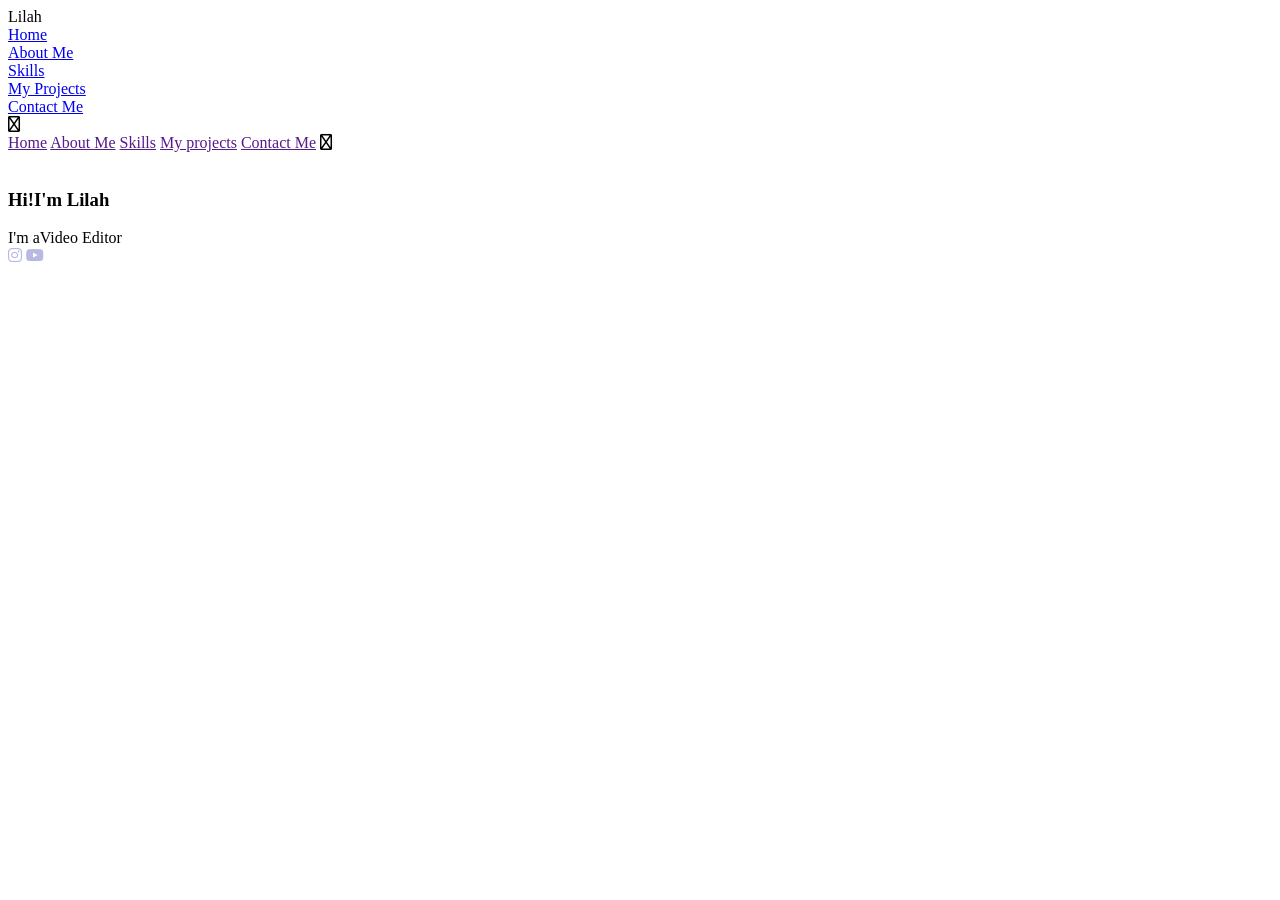
==== index.html @ d29da7fa "commit" ====
<!DOCTYPE html>
<html lang="en">
<head>
    <meta charset="UTF-8">
    <meta name="viewport" content="width=device-width, initial-scale=1.0">
    <link rel="stylesheet" href="https://cdnjs.cloudflare.com/ajax/libs/font-awesome/6.7.2/css/all.min.css">
    <title>Lilah portfolio</title>
</head>
<body>
    <nav>
        <div class="nav-container">
            <div class="logo">
                <span>Lilah</span>
            </div>
            <div class="links">
                <div class="link"><a href="#">Home</a></div>
                <div class="link"><a href="#">About Me</a></div>
                <div class="link"><a href="#">Skills</a></div>
                <div class="link"><a href="#">My Projects</a></div>
                <div class="link"><a href="#">Contact Me</a></div>
                <div class="link contact-btn"><a href="#"></a></div>
            </div>
            <i class="fa-regular fa-bars hamburg"></i>
        </div>
        <div class="dropdown">
            <div class="links">
                <a href="">Home</a>
                <a href="">About Me</a>
                <a href="">Skills</a>
                <a href="">My projects</a>
                <a href="">Contact Me</a>
                <i class="fa-regular fa-xmark cancel"></i>
            </div>
        </div>
        <section>
            <div class="main-container">
                <div class="image">
                    <img src="" alt="">
                </div>
                <div class="content">
                    <h1>Hi!I'm <span>Lilah</span></h1>
                    <div class="typewriter">I'm a<span>Video Editor</span></div>
                    <div class="social-links">
                        <a href="#"><i class="fa-brands fa-instagram" style="color: #b6b9e2;"></i></a>
                        <a href="#"><i class="fa-brands fa-youtube" style="color: #b6b9e2;"></i></a>
                    </div>
                </div>
            </div>
        </section>
    </nav>
    
</body>
</html>
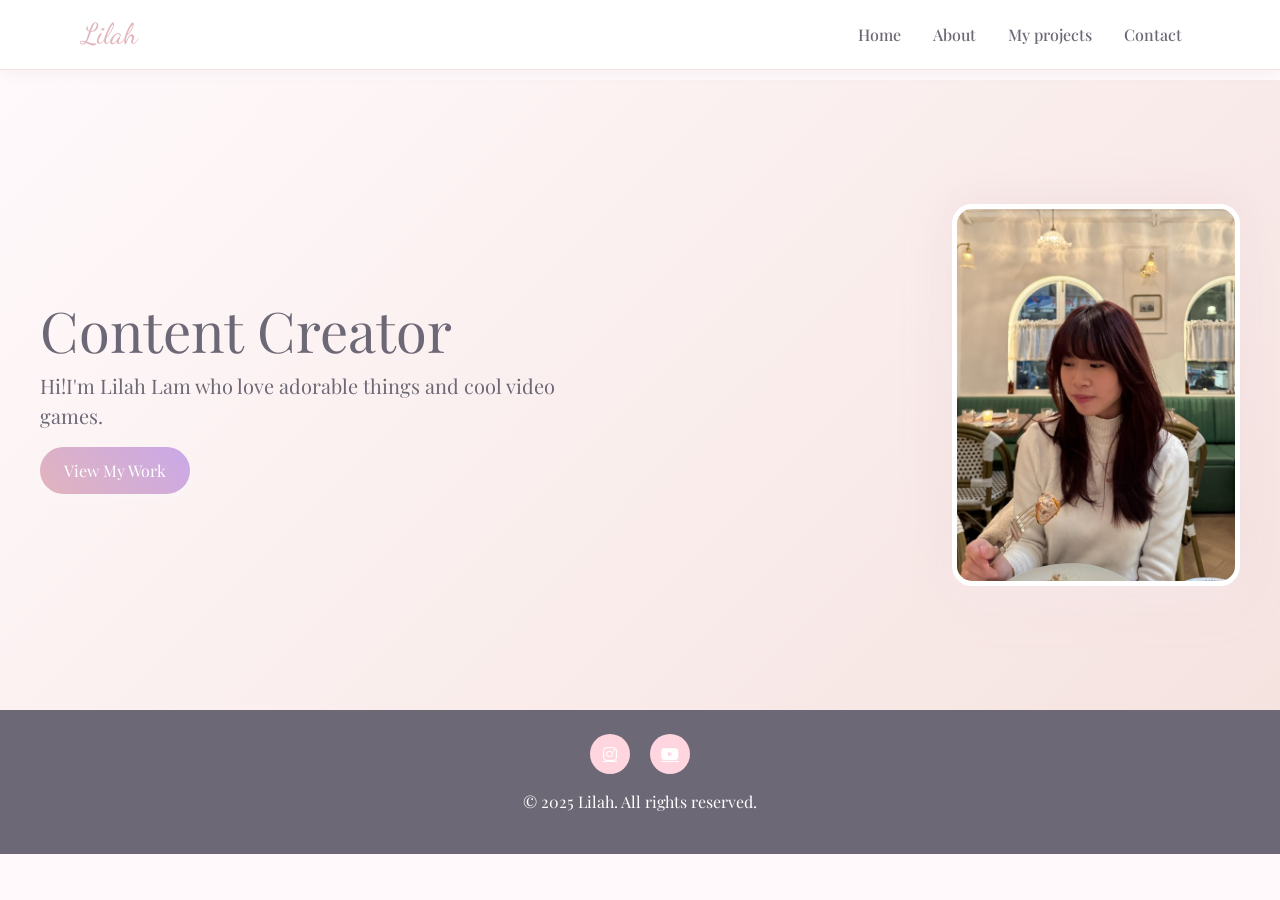
==== commit a4c7e7c1: "final" ====
--- a/index.html
+++ b/index.html
@@ -1,53 +1,72 @@
 <!DOCTYPE html>
 <html lang="en">
+
 <head>
     <meta charset="UTF-8">
     <meta name="viewport" content="width=device-width, initial-scale=1.0">
-    <link rel="stylesheet" href="https://cdnjs.cloudflare.com/ajax/libs/font-awesome/6.7.2/css/all.min.css">
-    <title>Lilah portfolio</title>
+    <title>My Achievement | LILAH</title>
+    <link href="https://cdn.jsdelivr.net/npm/bootstrap@5.3.0/dist/css/bootstrap.min.css" rel="stylesheet">
+    <link rel="stylesheet" href="https://cdnjs.cloudflare.com/ajax/libs/font-awesome/6.4.0/css/all.min.css">
+    <link
+        href="https://fonts.googleapis.com/css2?family=Dancing+Script:wght@700&family=Playfair+Display:wght@400;700&display=swap"
+        rel="stylesheet">
+    <link rel="stylesheet" href="./css/style.css">
 </head>
+
 <body>
-    <nav>
-        <div class="nav-container">
-            <div class="logo">
-                <span>Lilah</span>
-            </div>
-            <div class="links">
-                <div class="link"><a href="#">Home</a></div>
-                <div class="link"><a href="#">About Me</a></div>
-                <div class="link"><a href="#">Skills</a></div>
-                <div class="link"><a href="#">My Projects</a></div>
-                <div class="link"><a href="#">Contact Me</a></div>
-                <div class="link contact-btn"><a href="#"></a></div>
-            </div>
-            <i class="fa-regular fa-bars hamburg"></i>
-        </div>
-        <div class="dropdown">
-            <div class="links">
-                <a href="">Home</a>
-                <a href="">About Me</a>
-                <a href="">Skills</a>
-                <a href="">My projects</a>
-                <a href="">Contact Me</a>
-                <i class="fa-regular fa-xmark cancel"></i>
+    <!-- ===== NAVBAR (Bootstrap Enhanced) ===== -->
+    <nav class="navbar navbar-expand-lg fixed-top">
+        <div class="container">
+            <a class="navbar-brand logo" href="#">Lilah</a>
+
+            <!-- Bootstrap Mobile Toggle -->
+            <button class="navbar-toggler" type="button" data-bs-toggle="collapse" data-bs-target="#navbarNav">
+                <span class="navbar-toggler-icon"></span>
+            </button>
+
+            <div class="collapse navbar-collapse" id="navbarNav">
+                <ul class="navbar-nav ms-auto">
+                    <li class="nav-item"><a class="nav-link" href="index.html">Home</a></li>
+                    <li class="nav-item"><a class="nav-link active" href="about.html">About</a></li>
+                    <li class="nav-item"><a class="nav-link" href="myprojects.html">My projects</a></li>
+                    <li class="nav-item"><a class="nav-link" href="contact.html">Contact</a></li>
+                </ul>
             </div>
         </div>
-        <section>
-            <div class="main-container">
-                <div class="image">
-                    <img src="" alt="">
-                </div>
-                <div class="content">
-                    <h1>Hi!I'm <span>Lilah</span></h1>
-                    <div class="typewriter">I'm a<span>Video Editor</span></div>
-                    <div class="social-links">
-                        <a href="#"><i class="fa-brands fa-instagram" style="color: #b6b9e2;"></i></a>
-                        <a href="#"><i class="fa-brands fa-youtube" style="color: #b6b9e2;"></i></a>
-                    </div>
-                </div>
+    </nav>
+
+    <!-- ===== HERO SECTION ===== -->
+    <section class="hero" id="home">
+        <div class="hero-content">
+            <!-- Left Side: Text -->
+            <div class="hero-text">
+                <h1 class="display-4">Content Creator</h1>
+                <p class="lead">Hi!I'm Lilah Lam who love adorable things and cool video games.</p>
+                <a href="myprojects.html"><button class="btn cta-button">View My Work</button></a>
             </div>
-        </section>
-    </nav>
-    
+
+            <!-- Right Side: Photo -->
+            <div class="hero-image">
+                <img src="./image/IMG_0095.jpg" alt="LilahLam">
+            </div>
+        </div>
+    </section>
+
+    <!-- ===== BOOTSTRAP JS ===== -->
+    <script src="https://cdn.jsdelivr.net/npm/bootstrap@5.3.0/dist/js/bootstrap.bundle.min.js"></script>
 </body>
+
+<!-- Footer -->
+<footer class="py-4 text-center" style="background: #6D6875; color: white;">
+    <div class="container">
+        <div class="social-links mb-3">
+            <a href="https://www.instagram.com/mo_cha.f?igsh=NnV1dG9uMzlwdXhy&utm_source=qr" class="text-white mx-2"><i
+                    class="fab fa-instagram"></i></a>
+            <a href="https://youtube.com/@lilahyj?si=pSL3OTH1TF_FAADg" class="text-white mx-2"><i
+                    class="fa-brands fa-youtube"></i></a>
+        </div>
+        <p>&copy; 2025 Lilah. All rights reserved.</p>
+    </div>
+</footer>
+
 </html>
--- a/css/style.css
+++ b/css/style.css
@@ -0,0 +1,438 @@
+:root {
+    --Pink: #F5E3E0;
+    --dusty-rose: #E2B4BD;
+    --lavender: #C9A8E8;
+    --gold: #F4D35E;
+    --white: #FFF9FB;
+    --gray: #6D6875;
+}
+
+body {
+    font-family: 'Playfair Display', serif;
+    background-color: var(--white);
+    color: var(--gray);
+    padding-top: 80px; /* For fixed navbar */
+}
+
+/* === NAVBAR=== */
+.navbar {
+    background: rgba(255, 255, 255, 0.9) !important;
+    backdrop-filter: blur(10px);
+    box-shadow: 0 2px 15px rgba(0, 0, 0, 0.05);
+    border-bottom: 1px solid var(--Pink);
+}
+
+.logo {
+    font-family: 'Dancing Script', cursive;
+    font-size: 1.8rem;
+    color: var(--dusty-rose);
+}
+
+.nav-link {
+    color: var(--gray) !important;
+    font-weight: 500;
+    position: relative;
+    margin: 0 0.5rem;
+}
+
+.nav-link:hover {
+    color: var(--dusty-rose) !important;
+}
+
+.nav-link::after {
+    content: "";
+    position: absolute;
+    bottom: 0;
+    left: 0;
+    width: 0;
+    height: 2px;
+    background: var(--lavender);
+    transition: 0.3s;
+}
+
+.nav-link:hover::after {
+    width: 100%;
+}
+
+/* Custom Toggle Icon */
+.navbar-toggler-icon {
+    background-image: url("data:image/svg+xml,%3csvg viewBox='0 0 30 30' xmlns='http://www.w3.org/2000/svg'%3e%3cpath stroke='rgba(226, 180, 189, 1)' stroke-width='2' d='M4 7h22M4 15h22M4 23h22'/%3e%3c/svg%3e");
+}
+
+/* === HERO SECTION === */
+/* Updated Hero Section */
+.hero {
+    display: flex;
+    align-items: center;
+    min-height: 70vh;
+    padding: 0 2rem;
+    background: linear-gradient(135deg, var(--white), var(--Pink));
+}
+
+.hero-content {
+    display: flex;
+    align-items: center;
+    gap: 3rem;
+    width: 100%;
+    max-width: 1200px;
+    margin: 0 auto;
+}
+
+.hero-text {
+    flex: 1;
+    text-align: left;
+}
+
+.hero-image {
+    flex: 1;
+    text-align: right;
+}
+
+.hero-image img {
+    max-width: 50%;
+    border-radius: 20px;
+    box-shadow: 0 15px 30px rgba(255, 255, 255, 0.3);
+    border: 5px solid white;
+}
+
+.hero-image img {
+    animation: float 3s ease-in-out infinite;
+    filter: drop-shadow(0 0 20px rgba(226, 180, 189, 0.3));
+}
+
+@keyframes float {
+    0%, 100% { transform: translateY(0); }
+    50% { transform: translateY(-15px); }
+}
+/* === BOOTSTRAP OVERRIDES === */
+.btn.cta-button {
+    background: linear-gradient(45deg, var(--dusty-rose), var(--lavender));
+    color: white;
+    border: none;
+    border-radius: 50px;
+    padding: 0.7rem 1.5rem;
+    box-shadow: 0 4px 15px rgba(255, 255, 255, 0.3);
+    transition: 0.3s;
+}
+
+.btn.cta-button:hover {
+    transform: translateY(-3px);
+    box-shadow: 0 6px 20px rgba(255, 255, 255, 0.4);
+}
+
+/* Achievement Cards */
+.achievement-card {
+    background: white;
+    border-radius: 15px;
+    transition: 0.3s;
+    border: 1px solid var(--Pink);
+}
+
+.achievement-card:hover {
+    transform: translateY(-10px);
+    box-shadow: 0 10px 25px rgba(255, 255, 255, 0.2);
+}
+
+/* Profile Card */
+.profile-card {
+    position: relative;
+    max-width: 350px;
+    margin: 0 auto;
+}
+
+.profile-img {
+    width: 100%;
+    border-radius: 20px;
+    border: 8px solid white;
+    box-shadow: 0 15px 30px rgba(0,0,0,0.1);
+    position: relative;
+    z-index: 1;
+}
+
+.decoration-1 {
+    position: absolute;
+    width: 100px;
+    height: 100px;
+    border-radius: 50%;
+    background-color: var(--pink);
+    top: -20px;
+    left: -20px;
+    z-index: 0;
+    opacity: 0.3;
+}
+
+.decoration-2 {
+    position: absolute;
+    width: 150px;
+    height: 150px;
+    border-radius: 50%;
+    background-color: var(--gold);
+    bottom: -30px;
+    right: -30px;
+    z-index: 0;
+    opacity: 0.2;
+}
+
+.flower-emoji {
+    position: absolute;
+    bottom: -20px;
+    right: -20px;
+    font-size: 2rem;
+    z-index: 2;
+    transform: rotate(-15deg);
+}
+
+/* Bio Text */
+.bio-text {
+    line-height: 1.8;
+    font-size: 1.1rem;
+}
+
+.personal-list {
+    list-style: none;
+    padding-left: 0;
+}
+
+.personal-list li {
+    margin-bottom: 0.5rem;
+    position: relative;
+    padding-left: 30px;
+}
+
+.personal-list i {
+    color: var(--dusty-rose);
+    position: absolute;
+    left: 0;
+    top: 3px;
+}
+
+/* Skills */
+.skill-item {
+    margin-bottom: 1.5rem;
+}
+
+.skill-name {
+    margin-bottom: 0.5rem;
+    font-weight: 500;
+}
+
+.progress {
+    height: 8px;
+    background-color: #f0f0f0;
+    border-radius: 4px;
+    overflow: hidden;
+}
+
+.progress-bar {
+    background: linear-gradient(to right, var(--dusty-rose), var(--lavender));
+}
+
+/* Fun Facts */
+.fun-facts-section {
+    background-color: rgba(255, 214, 224, 0.1);
+    border-radius: 20px;
+}
+
+.fact-box {
+    background: white;
+    padding: 2rem 1rem;
+    border-radius: 15px;
+    box-shadow: 0 5px 15px rgba(0,0,0,0.05);
+    transition: transform 0.3s;
+}
+
+.fact-box:hover {
+    transform: translateY(-5px);
+}
+
+/* Footer */
+.footer {
+    background-color: var(--white);
+    border-top: 1px solid rgba(0,0,0,0.05);
+}
+
+.social-links a {
+    display: inline-flex;
+    align-items: center;
+    justify-content: center;
+    width: 40px;
+    height: 40px;
+    background-color: var(--pink);
+    color: white;
+    border-radius: 50%;
+    margin: 0 0.5rem;
+    transition: 0.3s;
+}
+
+.social-links a:hover {
+    background-color: var(--lavender);
+    transform: translateY(-3px);
+}
+
+/* Projects Page Specific Styles */
+/* hero for all pages */
+.projects-hero {
+    background: linear-gradient(135deg, var(--white), var(--Pink));
+    padding: 120px 0 80px;
+    text-align: center;
+    color: #6D6875;
+}
+
+.project-card {
+    border: none;
+    border-radius: 15px;
+    overflow: hidden;
+    transition: all 0.3s ease;
+    box-shadow: 0 10px 20px rgba(0,0,0,0.1);
+    margin-bottom: 30px;
+    background: white;
+}
+
+.project-card:hover {
+    transform: translateY(-10px);
+    box-shadow: 0 15px 30px rgba(226, 180, 189, 0.3);
+}
+
+.project-img {
+    height: 220px;
+    object-fit: cover;
+    width: 100%;
+}
+
+.project-category {
+    position: absolute;
+    top: 15px;
+    right: 15px;
+    background: rgba(255,255,255,0.9);
+    padding: 5px 15px;
+    border-radius: 20px;
+    font-size: 0.8rem;
+    font-weight: 600;
+}
+
+.project-body {
+    padding: 25px;
+}
+
+.project-title {
+    font-family: 'Playfair Display', serif;
+    color: #6D6875;
+    margin-bottom: 10px;
+}
+
+.project-tags {
+    margin-bottom: 15px;
+}
+
+.tag {
+    display: inline-block;
+    background: #FFD6E0;
+    color: #6D6875;
+    padding: 3px 10px;
+    border-radius: 20px;
+    font-size: 0.8rem;
+    margin-right: 5px;
+    margin-bottom: 5px;
+}
+
+.project-filter {
+    margin-bottom: 40px;
+}
+
+.filter-btn {
+    border: 2px solid #E2B4BD;
+    color: #6D6875;
+    background: transparent;
+    padding: 8px 20px;
+    margin: 0 5px 10px;
+    border-radius: 30px;
+    transition: all 0.3s;
+}
+
+.filter-btn:hover, .filter-btn.active {
+    background: #E2B4BD;
+    color: white;
+}
+
+.section-title {
+    font-family: 'Playfair Display', cursive;
+    font-size: 2.5rem;
+    margin-bottom: 20px;
+    color: #6D6875;
+}
+
+/* Contact Page Specific Styles */
+.contact-section {
+    padding: 80px 0;
+    background: #FFF9FB;
+}
+
+.contact-card {
+    background: white;
+    border-radius: 15px;
+    padding: 40px;
+    box-shadow: 0 10px 30px rgba(226, 180, 189, 0.1);
+    height: 100%;
+}
+
+.contact-icon {
+    width: 70px;
+    height: 70px;
+    background: linear-gradient(45deg, #E2B4BD, #C9A8E8);
+    color: white;
+    border-radius: 50%;
+    display: inline-flex;
+    align-items: center;
+    justify-content: center;
+    font-size: 1.8rem;
+    margin-bottom: 20px;
+}
+
+.contact-form {
+    background: white;
+    border-radius: 15px;
+    padding: 40px;
+    box-shadow: 0 10px 30px rgba(226, 180, 189, 0.1);
+}
+
+.form-control {
+    border: 1px solid #E2B4BD;
+    padding: 12px 15px;
+    border-radius: 10px;
+    margin-bottom: 20px;
+}
+
+.form-control:focus {
+    box-shadow: 0 0 0 0.25rem rgba(226, 180, 189, 0.25);
+    border-color: #C9A8E8;
+}
+
+.submit-btn {
+    background: linear-gradient(45deg, #E2B4BD, #C9A8E8);
+    color: white;
+    border: none;
+    padding: 12px 30px;
+    border-radius: 50px;
+    font-weight: 600;
+    transition: all 0.3s;
+    width: 100%;
+}
+
+.submit-btn:hover {
+    transform: translateY(-3px);
+    box-shadow: 0 10px 20px rgba(226, 180, 189, 0.3);
+}
+
+
+.social-links a {
+    display: inline-flex;
+    align-items: center;
+    justify-content: center;
+    width: 40px;
+    height: 40px;
+    background: #FFD6E0;
+    color: #6D6875;
+    border-radius: 50%;
+    margin-right: 10px;
+    transition: all 0.3s;
+}
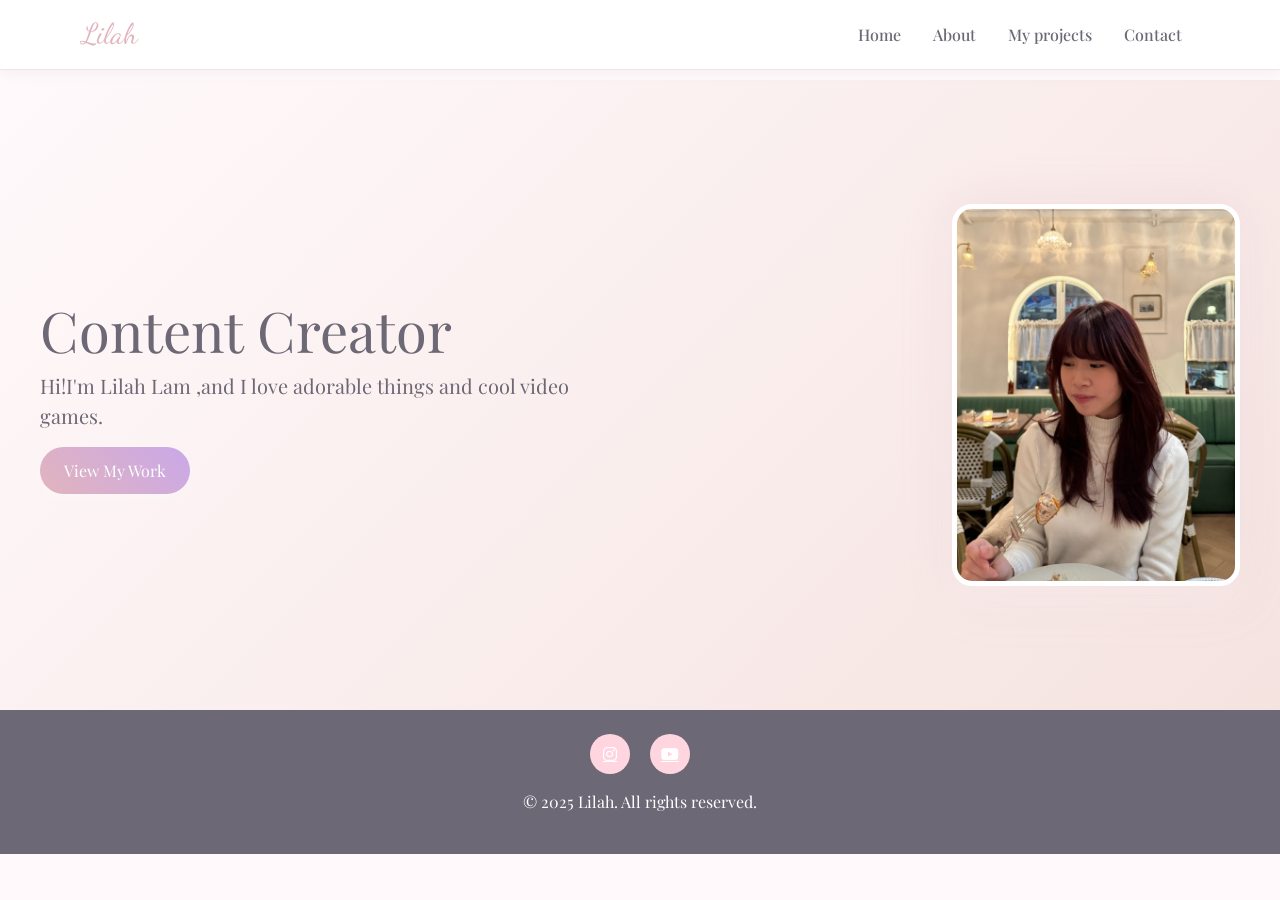
==== commit 5fdd938e: "Update index.html" ====
--- a/index.html
+++ b/index.html
@@ -41,7 +41,7 @@
             <!-- Left Side: Text -->
             <div class="hero-text">
                 <h1 class="display-4">Content Creator</h1>
-                <p class="lead">Hi!I'm Lilah Lam who love adorable things and cool video games.</p>
+                <p class="lead">Hi!I'm Lilah Lam ,and I love adorable things and cool video games.</p>
                 <a href="myprojects.html"><button class="btn cta-button">View My Work</button></a>
             </div>
 
@@ -69,4 +69,4 @@
     </div>
 </footer>
 
-</html>+</html>
--- a/css/style.css
+++ b/css/style.css
@@ -54,13 +54,11 @@
     width: 100%;
 }
 
-/* Custom Toggle Icon */
 .navbar-toggler-icon {
     background-image: url("data:image/svg+xml,%3csvg viewBox='0 0 30 30' xmlns='http://www.w3.org/2000/svg'%3e%3cpath stroke='rgba(226, 180, 189, 1)' stroke-width='2' d='M4 7h22M4 15h22M4 23h22'/%3e%3c/svg%3e");
 }
 
 /* === HERO SECTION === */
-/* Updated Hero Section */
 .hero {
     display: flex;
     align-items: center;
